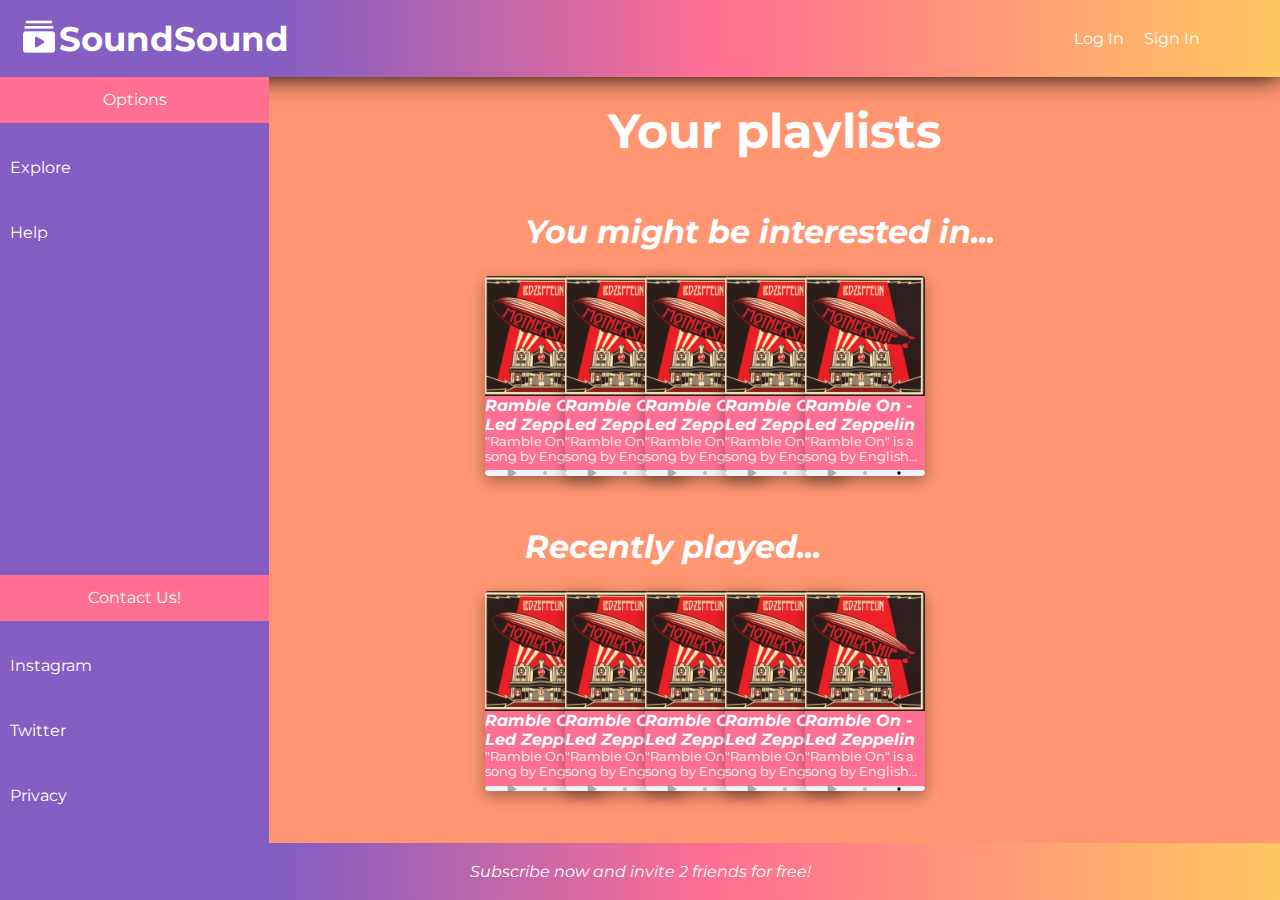
==== index.html @ 800c6c3a "changes needed for w3c validator" ====
<!DOCTYPE html>
<html lang="en">
<head>
    <meta charset="UTF-8">
    <meta http-equiv="X-UA-Compatible" content="IE=edge">
    <meta name="viewport" content="width=device-width, initial-scale=1.0">
    <title>TP UI</title>
    <link rel="stylesheet" href="./index.css">
</head>
<body>
    <nav class="main-nav gradient1-bg shadow1">
        <div class="home-section">
            <img alt="app image" src="./icons8-video-playlist-40.png">
            <h2>SoundSound</h2>
        </div>
        <ul>
            <li><a href="">Log In</a></li>
            <li><a href="">Sign In</a></li>
        </ul>
    </nav>
    <aside class="main-sidebar main-dark-bg-color">
        <nav>
            <ul>
                <li>Options</li>
                <li><a href=""><img alt="icon" src="./icons8-search-40.png"> Explore</a></li>
                <li><a href=""><img alt="icon" src="./icons8-sos-48.png"> Help</a></li>
            </ul>
            <ul>
                <li>Contact Us!</li>
                <li><a href=""><img alt="instagram icon" src="./icons8-instagram-48.png"> Instagram</a></li>
                <li><a href=""><img alt="twitter icon" src="./icons8-twitter-48.png"> Twitter</a></li>
                <li><a href=""><img alt="priv policy" src="./icons8-privacy-policy-64.png"> Privacy</a></li>
            </ul>
        </nav>
    </aside>
    <main class="main-content main-light-bg-color">
        <h1 class="main-title">Your playlists</h1>
        <div class="playlist">
            <h1>You might be interested in...</h1>
            <div class="card-container">
                <div class="music-card shadow2">
                    <img  alt="album image" src="./71ZgMvfWOML._SL1200_.jpg">
                    <div class="description">
                        <h6>Ramble On - Led Zeppelin</h6>
                        <p>
                            "Ramble On" is a song by English rock band Led Zeppelin from their 1969 album Led Zeppelin II.
                            It was co-written by Jimmy Page and Robert Plant, and was recorded in 1969 at
                            Juggy Sound Studio, New York City, during the band's second concert tour of North America.
                        </p>
                    </div>
                    <audio controls>
                        <source src="./led-zeppelin-ramble-on.mp3" type="audio/mpeg">
                    Your browser does not support the audio element.
                    </audio>
                </div>
            </div>
        </div>
        <div class="playlist">
            <h1>Recently played...</h1>
            <div class="card-container">
            </div>
        </div>
    </main>
    <footer class="main-footer gradient1-bg">
        <span>Subscribe now and invite 2 friends for free!</span>
    </footer>
    <script>
        const CARDS_PER_CONTAINER = 5;

        function deep_copy_node(node) {
            return document.importNode(node, true)
        }
        function rep_n_nodes(container, sample_node, rep_count) {
            for (let cpy = deep_copy_node(sample_node);
                    rep_count != 0;
                    cpy=deep_copy_node(sample_node), rep_count--)
                container.appendChild(cpy);
        }

        const card_containers = document.querySelectorAll("div.card-container");
        const sample_card = card_containers[0].querySelector(".music-card");

        for (const cc of card_containers)
            rep_n_nodes(cc, sample_card, CARDS_PER_CONTAINER - cc.childElementCount);
    </script>
</body>
</html>
---- index.css ----
@import url('https://fonts.googleapis.com/css2?family=Montserrat:wght@200;400&display=swap');

:root {
    --orangish: #ff6f91;
    --light-orange: #ff9671;
    --yellow1: #ffc75f;
    --yellow2: #f9f871;

    --light-purple: #845ec2;
    --pinkish: #d65db1;

    --main-font-color: #fff;
}

.main-light-bg-color {
    background-color: var(--light-orange);
    color: var(--main-font-color);
}

.secondary-light-bg-color {
    background-color: var(--orangish);
    color: var(--main-font-color);
}

.main-dark-bg-color {
    background-color: var(--light-purple);
    color: var(--main-font-color);
}

.gradient1-bg {
    background: rgb(132,94,194);
    background: linear-gradient(90deg, rgba(132,94,194,1) 22%, rgba(255,111,145,1) 56%, rgba(255,199,95,1) 100%); 
    color: var(--main-font-color);
}

.shadow1 {
    box-shadow: 0 0 24px 0 #000;
}

.shadow2 {
    box-shadow: rgba(0, 0, 0, 0.35) 0px 5px 15px;
}

/* misc stuff */
a, a:visited, a:active {
    color: inherit;
    text-decoration: underline solid transparent;
    transition: text-decoration 0.3s ease-out;
}

a:hover {
    color: inherit;
    text-decoration: underline white;
}

ul {
    list-style-type: none;
}

/* general layout stuff */
html, body {
    padding: 0;
    margin: 0;
    height: 100%; 
    font-family: 'Montserrat', sans-serif;
}

body {
    width: 100%;

    display: grid;
    grid-template-columns: 0.8fr 3fr;
    grid-template-rows: 1fr 4fr 4fr 0.6fr;
    grid-template-areas:
    "nav nav"
    "sidebar content"
    "sidebar content"
    "footer  footer";

    overflow: hidden;
}

/* main content stuff */
.main-content {
    grid-area: content;
    overflow-y: auto;
    overflow-x: hidden;

    display: flex;
    flex-direction: column;
    align-items: center;
    justify-content: start;
}

.main-title {
    text-align: center;
    width: 100%;

    margin: 0;
    margin-top: 2.5%;
    font-size: 3rem;
}

.playlist {
    margin-top: 3%;
}

.playlist:last-of-type {
    margin-bottom: 5%;
}

.playlist h1 {
    width: 100%;
    margin-bottom: 5%;

    font-size: 2rem;
    font-style: italic;
}

.playlist .card-container {
    display: flex;
    width: 80%;
}

.music-card {
    height: 280px;
    width: 200px;
    margin-left: -50px;

    display: flex;
    flex-direction: column;
    justify-content: space-between;
    align-items: stretch;

    background-color: var(--orangish);
    border-radius: 4px;

    position: relative;
    transition: 0.25s ease-out;
    left: 0px;

    overflow: hidden;
    overflow-wrap: anywhere;
}

.music-card:hover {
    transform: translateY(-10px);
}
  
.music-card:hover ~ .music-card { /* animation on siblings of the hovered card */
    left: 50px;
}

.music-card img {
    height: 60%;
}

.music-card .description {
    height: 40%;
}

.music-card .description h6 {
    top: 0;
    margin: 0;

    font-style: italic;
    font-size: 1rem;

    /* cut the $--webkit-line-clamp line of text with ellipsis */
    text-overflow: ellipsis;
    overflow: hidden;
    display: -webkit-box;
    -webkit-line-clamp: 2;
    -webkit-box-orient: vertical;
}

.music-card .description p {
    /* display: inline-block; */
    margin: 0;
    font-size: 0.8rem;

    /* cut the $--webkit-line-clamp line of text with ellipsis */
    text-overflow: ellipsis;
    overflow: hidden;
    display: -webkit-box;
    -webkit-line-clamp: 2;
    -webkit-box-orient: vertical;
}

.music-card audio {
    width: 100%;
    bottom: 0;
    margin: 0;
    margin-top: 0.4rem;
}

/* main nav stuff */
.main-nav {
    grid-area: nav;
    position: sticky;
    top: 0;

    display: flex;
    align-items: center;

    justify-content: space-between;
}

.main-nav * {
    display: inline;
}

.main-nav .home-section {
    height: 100%;
    margin-left: 1.5%;
    display: flex;
    align-items: center;

    font-size: 1.4rem;
}

.main-nav .home-section h2 {
    margin: 0;
}

.main-nav ul {
    margin-right: 5%;
}

.main-nav ul li {
    margin-right: 1rem;
}

/* main footer stuff */
.main-footer {
    grid-area: footer;
    position: sticky;
    left: 0;
    bottom: 0;

    width: 100%;

    display: flex;
    align-items: center;
    justify-content: center;
}

.main-footer span {
    font-style: italic;
}

/* main sidebar stuff */
.main-sidebar {
    grid-area: sidebar;
    overflow-y: auto;
    position: sticky;
    top: 0;
}

.main-sidebar nav {
    height: 100%;
    width: 100%;
    overflow: hidden;

    display: flex;
    flex-direction: column;
    justify-content: space-between;
}

.main-sidebar ul:first-of-type {
    height: 50%;
    width: 100%;

    display: flex;
    flex-wrap: wrap;
    align-content: flex-start;

    padding: 0;
    margin: 0;
}

.main-sidebar ul:last-of-type {
    height: 50%;
    width: 100%;

    display: flex;
    flex-wrap: wrap;
    align-content: flex-end;

    padding: 0;
    margin: 0;
}

.main-sidebar ul li {
    margin-bottom: 8%;
}

.main-sidebar ul li:first-of-type {
    width: 100%;
    padding-top: 5%;
    padding-bottom: 5%;
    text-align: center;
    background-color: var(--orangish);
}

.main-sidebar ul li:not(:first-of-type) {
    width: 113%;
    
    position: relative;
    left: -13%;
    text-align: left;
    transition: left 0.25s ease-out;
}

.main-sidebar ul li:not(:first-of-type):hover {
    left: 0%;
}

.main-sidebar ul li img {
    width: 40px;
    height: 40px;

    margin-right: auto;
    margin-left: auto;
    vertical-align: middle;
    margin-top: -2px;
    margin-right: 20px;
}

@media (max-width: 1366px) {
    /* general layout stuff */
    body {
        grid-template-columns: 0.8fr 3fr;
        grid-template-rows: 0.8fr 4fr 4fr 0.6fr;
        grid-template-areas:
        "nav nav"
        "sidebar content"
        "sidebar content"
        "footer  footer"
    }

    /* main content stuff */
    .music-card {
        height: 200px;
        width: 140px;
        margin-left: -40px;
    }

    /* main sidebar stuff */
    .main-sidebar ul li {
        margin-bottom: 10%;
    }

    .main-sidebar ul li:not(:first-of-type) {
        width: 125%;
        position: relative;
        left: -20%;
    }

    /* main nav stuff */
    .main-nav .home-section {
        margin-left: 1.5%;
    }

    .main-nav .home-section h1 {
        margin: 0;
        font-size: 1.4rem;
    }
}

@media (max-width: 1024px) {
    /* main sidebar stuff */
    .main-sidebar ul li:not(:first-of-type) {
        width: 125%;
        position: relative;
        left: -25%;
    }

    /* main nav stuff */
    .main-nav .home-section h1 {
        font-size: 1rem;
    }
}


@media (max-width: 768px) {
    /* general layout stuff */
    body {
        grid-template-columns: 1fr 3fr;
        grid-template-rows: 0.6fr 4fr 4fr 0.6fr;
        grid-template-areas:
        "nav nav"
        "sidebar content"
        "sidebar content"
        "footer  footer"
    }

    /* main content stuff */
    .music-card {
        height: 160px;
        width: 100px;
        margin-left: -30px;
    }

    .music-card .description p {
        display: none;
    }

    .playlist {
        margin-left: 12.5%;
    }

    /* main sidebar stuff */
    .main-sidebar ul li {
        margin-bottom: 15%;
    }

    .main-sidebar ul li:not(:first-of-type) {
        width: 125%;
        position: relative;
        left: -25%;
    }
}

@media (max-width: 600px) {
    /* main content stuff */
    .music-card {
        height: 160px;
        width: 100px;
        margin-left: -20px;
    }

    /* main sidebar stuff */
    .main-sidebar ul li:not(:first-of-type) {
        width: 135%;
        position: relative;
        left: -35%;
    }

    .main-sidebar ul li img {
        width: 30px;
        height: 30px;
    }
}

@media (max-width: 548px) {
    /* main nav stuff */
    .main-nav .home-section {
        margin-left: 2.5%;
    }

    .main-nav .home-section h1 {
        display: none;
    }

    /* main sidebar stuff */
    .main-sidebar ul li:not(:first-of-type) {
        width: 130%;
        position: relative;
        left: -30%;
    }

    .main-sidebar ul li img {
        width: 18px;
        height: 18px;
    }
}
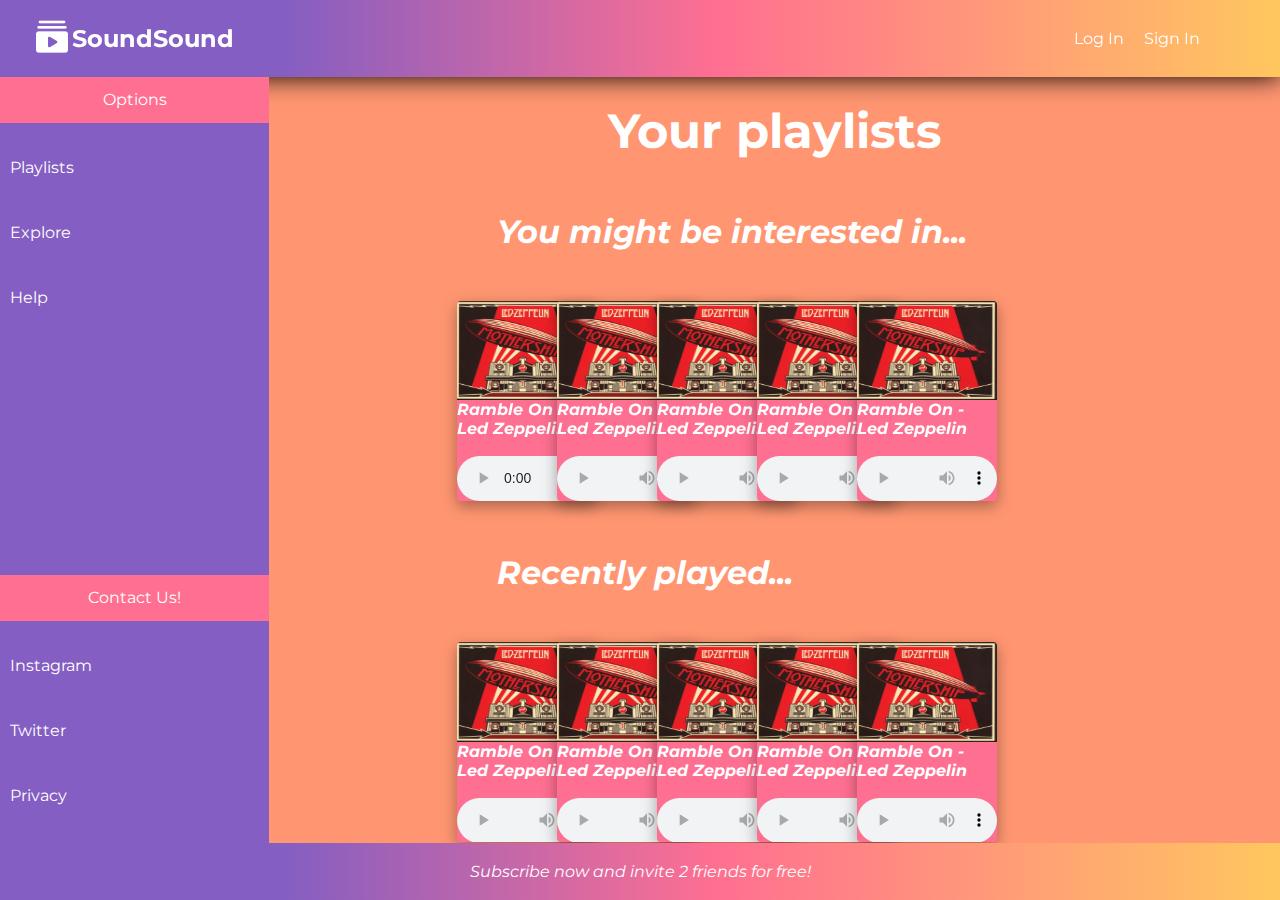
==== commit a5076068: "borrador 1" ====
--- a/index.html
+++ b/index.html
@@ -22,6 +22,7 @@
         <nav>
             <ul>
                 <li>Options</li>
+                <li><a href=""><img alt="icon" src="./icons8-playlist-48.png"> Playlists</a></li>
                 <li><a href=""><img alt="icon" src="./icons8-search-40.png"> Explore</a></li>
                 <li><a href=""><img alt="icon" src="./icons8-sos-48.png"> Help</a></li>
             </ul>
@@ -39,7 +40,10 @@
             <h1>You might be interested in...</h1>
             <div class="card-container">
                 <div class="music-card shadow2">
-                    <img  alt="album image" src="./71ZgMvfWOML._SL1200_.jpg">
+                    <div class="mini">
+                        <img  alt="album image" src="./71ZgMvfWOML._SL1200_.jpg">
+                        <img alt="play button" src="./icons8-play-80.png">
+                    </div>
                     <div class="description">
                         <h6>Ramble On - Led Zeppelin</h6>
                         <p>
@@ -57,6 +61,11 @@
         </div>
         <div class="playlist">
             <h1>Recently played...</h1>
+            <div class="card-container">
+            </div>
+        </div>
+        <div class="playlist">
+            <h1>Hits of the year</h1>
             <div class="card-container">
             </div>
         </div>
@@ -80,8 +89,9 @@
         const card_containers = document.querySelectorAll("div.card-container");
         const sample_card = card_containers[0].querySelector(".music-card");
 
-        for (const cc of card_containers)
+        for (const cc of card_containers) {
             rep_n_nodes(cc, sample_card, CARDS_PER_CONTAINER - cc.childElementCount);
+        }
     </script>
 </body>
 </html>--- a/index.css
+++ b/index.css
@@ -103,6 +103,8 @@
 
 .playlist {
     margin-top: 3%;
+    width: 100%;
+    padding-left: 35%;
 }
 
 .playlist:last-of-type {
@@ -110,7 +112,7 @@
 }
 
 .playlist h1 {
-    width: 100%;
+    width: 80%;
     margin-bottom: 5%;
 
     font-size: 2rem;
@@ -151,12 +153,32 @@
     left: 50px;
 }
 
-.music-card img {
+.music-card .mini {
     height: 60%;
+    width: 100%;
+
+    overflow: hidden
+}
+
+.music-card .mini img {
+    width: 100%;
+    height: 100%;
+}
+
+.music-card .mini img:last-of-type {
+    position: relative;
+    top: -100%;
+    z-index: 2;
+    opacity: 0;
+    transition: opacity 0.25s ease-out;
+}
+
+.music-card .mini img:last-of-type:hover {
+    opacity: 1.0;
 }
 
 .music-card .description {
-    height: 40%;
+    height: 30%;
 }
 
 .music-card .description h6 {
@@ -340,12 +362,24 @@
     }
 
     /* main content stuff */
+    .playlist {
+        padding-left: 45%;
+    }
+
     .music-card {
         height: 200px;
         width: 140px;
         margin-left: -40px;
     }
 
+    .music-card .description p {
+        display: none;
+    }
+
+    .music-card:hover ~ .music-card { /* animation on siblings of the hovered card */
+        left: 40px;
+    }
+
     /* main sidebar stuff */
     .main-sidebar ul li {
         margin-bottom: 10%;
@@ -366,9 +400,19 @@
         margin: 0;
         font-size: 1.4rem;
     }
+
+    /* main nav stuff */
+    .main-nav .home-section {
+        margin-left: 2.5%;
+        font-size: 1rem;
+    }
 }
 
 @media (max-width: 1024px) {
+    /* main content stuff */
+    .playlist {
+        padding-left: 27.5%;
+    }
     /* main sidebar stuff */
     .main-sidebar ul li:not(:first-of-type) {
         width: 125%;
@@ -380,6 +424,7 @@
     .main-nav .home-section h1 {
         font-size: 1rem;
     }
+
 }
 
 
@@ -402,12 +447,8 @@
         margin-left: -30px;
     }
 
-    .music-card .description p {
-        display: none;
-    }
-
-    .playlist {
-        margin-left: 12.5%;
+    .music-card:hover ~ .music-card { /* animation on siblings of the hovered card */
+        left: 30px;
     }
 
     /* main sidebar stuff */
@@ -420,14 +461,31 @@
         position: relative;
         left: -25%;
     }
-}
-
-@media (max-width: 600px) {
+
+    /* main nav stuff */
+    .main-nav .home-section {
+        margin-left: 2.5%;
+    }
+
+    .main-nav .home-section h2 {
+        display: none;
+    }
+}
+
+@media (max-width: 648px) {
     /* main content stuff */
+    .playlist {
+        padding-left: 15%;
+    }
+
     .music-card {
         height: 160px;
         width: 100px;
         margin-left: -20px;
+    }
+
+    .music-card:hover ~ .music-card { /* animation on siblings of the hovered card */
+        left: 20px;
     }
 
     /* main sidebar stuff */
@@ -444,15 +502,6 @@
 }
 
 @media (max-width: 548px) {
-    /* main nav stuff */
-    .main-nav .home-section {
-        margin-left: 2.5%;
-    }
-
-    .main-nav .home-section h1 {
-        display: none;
-    }
-
     /* main sidebar stuff */
     .main-sidebar ul li:not(:first-of-type) {
         width: 130%;
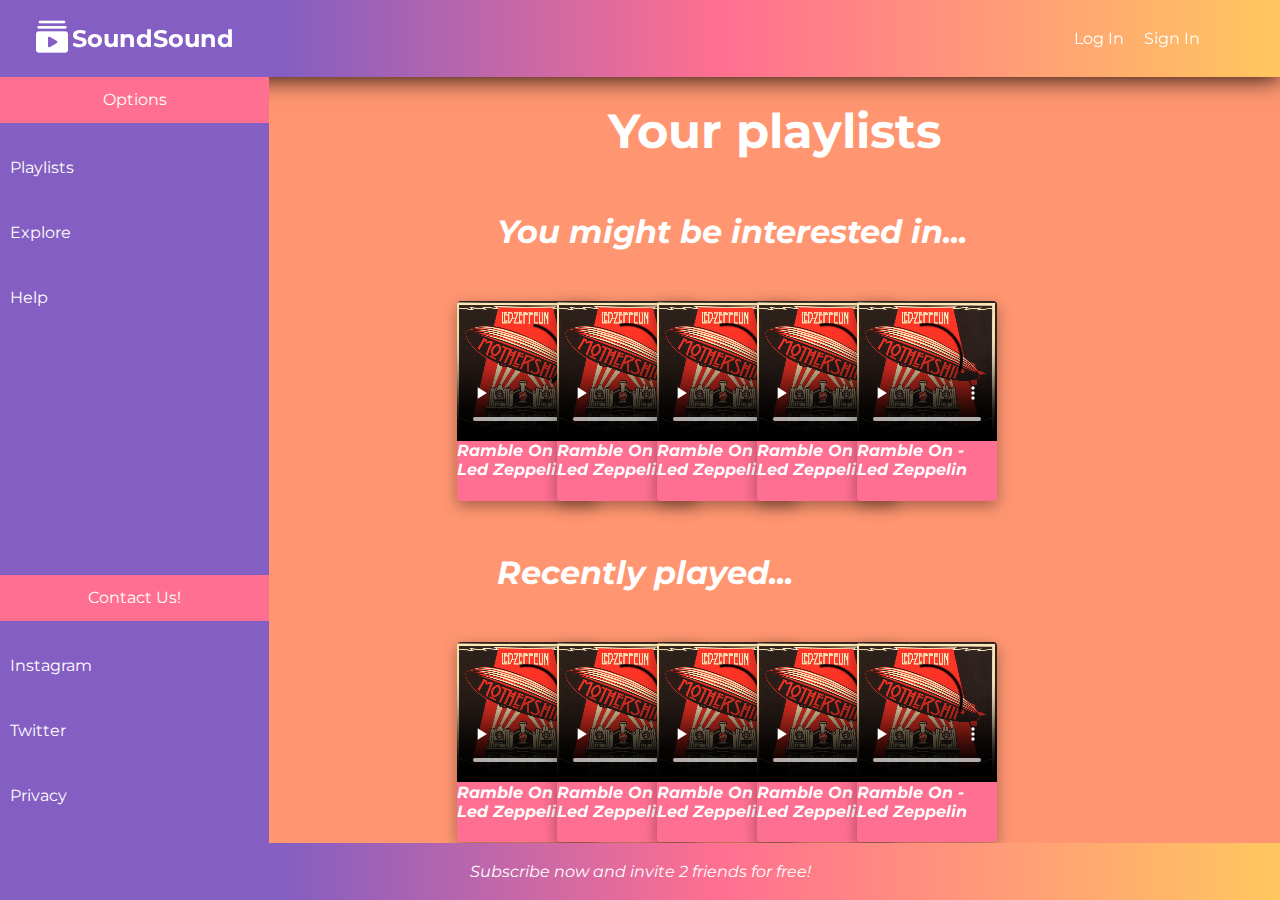
==== commit ee514591: "change audio/img combo in music-card to video" ====
--- a/index.html
+++ b/index.html
@@ -40,10 +40,10 @@
             <h1>You might be interested in...</h1>
             <div class="card-container">
                 <div class="music-card shadow2">
-                    <div class="mini">
-                        <img  alt="album image" src="./71ZgMvfWOML._SL1200_.jpg">
-                        <img alt="play button" src="./icons8-play-80.png">
-                    </div>
+                    <video controls>
+                        <source src="./sample-led-zeppelin-ramble-on.mp4" type="video/mp4">
+                        Your browser does not support the video element.
+                    </video>
                     <div class="description">
                         <h6>Ramble On - Led Zeppelin</h6>
                         <p>
@@ -52,10 +52,6 @@
                             Juggy Sound Studio, New York City, during the band's second concert tour of North America.
                         </p>
                     </div>
-                    <audio controls>
-                        <source src="./led-zeppelin-ramble-on.mp3" type="audio/mpeg">
-                    Your browser does not support the audio element.
-                    </audio>
                 </div>
             </div>
         </div>
--- a/index.css
+++ b/index.css
@@ -153,28 +153,8 @@
     left: 50px;
 }
 
-.music-card .mini {
-    height: 60%;
-    width: 100%;
-
-    overflow: hidden
-}
-
-.music-card .mini img {
-    width: 100%;
-    height: 100%;
-}
-
-.music-card .mini img:last-of-type {
-    position: relative;
-    top: -100%;
-    z-index: 2;
-    opacity: 0;
-    transition: opacity 0.25s ease-out;
-}
-
-.music-card .mini img:last-of-type:hover {
-    opacity: 1.0;
+.music-card .video {
+    height: 70%;
 }
 
 .music-card .description {
@@ -207,13 +187,6 @@
     display: -webkit-box;
     -webkit-line-clamp: 2;
     -webkit-box-orient: vertical;
-}
-
-.music-card audio {
-    width: 100%;
-    bottom: 0;
-    margin: 0;
-    margin-top: 0.4rem;
 }
 
 /* main nav stuff */
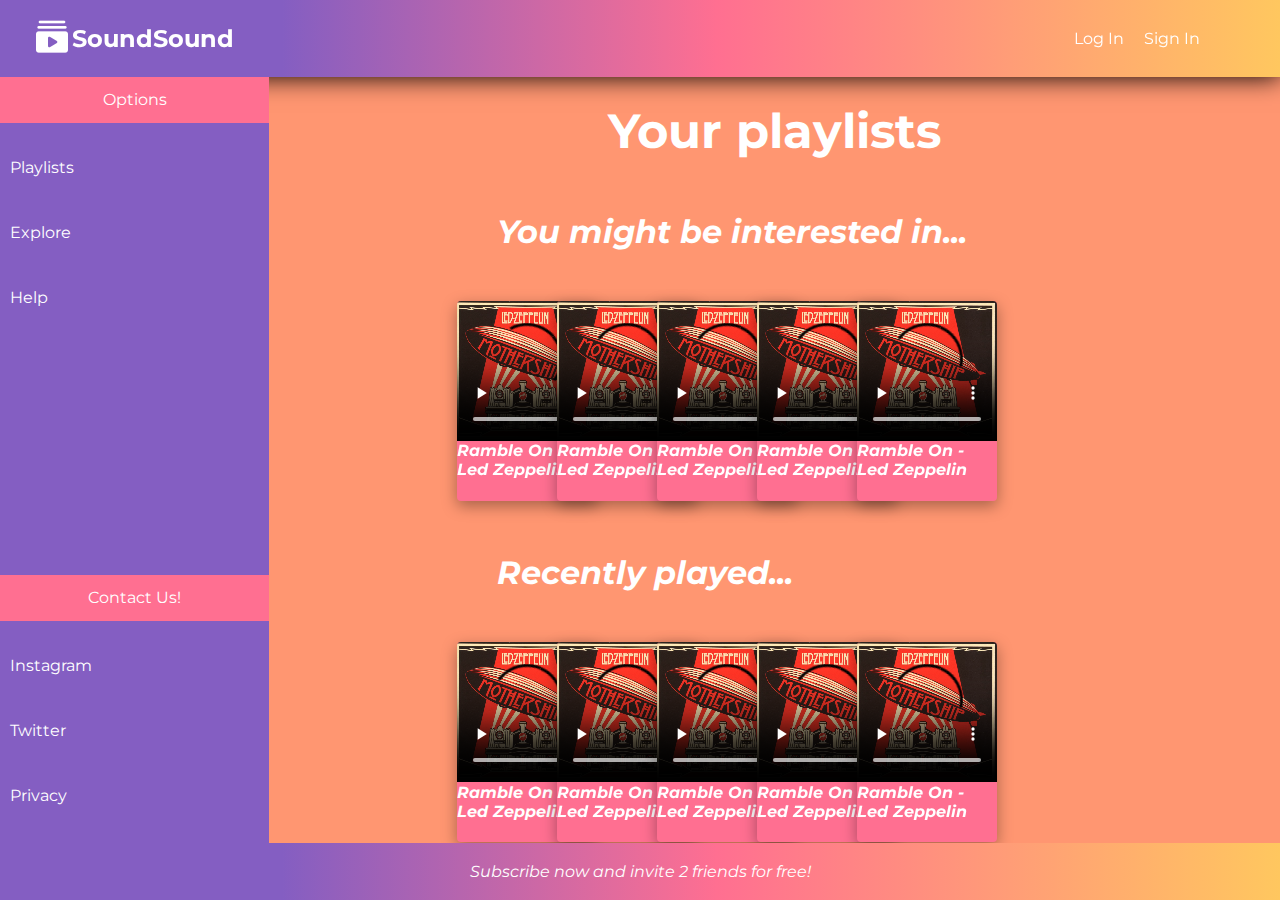
==== commit 29e52086: "order resource locations in filetree" ====
--- a/index.html
+++ b/index.html
@@ -10,7 +10,7 @@
 <body>
     <nav class="main-nav gradient1-bg shadow1">
         <div class="home-section">
-            <img alt="app image" src="./icons8-video-playlist-40.png">
+            <img alt="app image" src="./resources/icons/icons8-video-playlist-40.png">
             <h2>SoundSound</h2>
         </div>
         <ul>
@@ -22,15 +22,15 @@
         <nav>
             <ul>
                 <li>Options</li>
-                <li><a href=""><img alt="icon" src="./icons8-playlist-48.png"> Playlists</a></li>
-                <li><a href=""><img alt="icon" src="./icons8-search-40.png"> Explore</a></li>
-                <li><a href=""><img alt="icon" src="./icons8-sos-48.png"> Help</a></li>
+                <li><a href=""><img alt="icon" src="./resources/icons/icons8-playlist-48.png"> Playlists</a></li>
+                <li><a href=""><img alt="icon" src="./resources/icons/icons8-search-40.png"> Explore</a></li>
+                <li><a href=""><img alt="icon" src="./resources/icons/icons8-sos-48.png"> Help</a></li>
             </ul>
             <ul>
                 <li>Contact Us!</li>
-                <li><a href=""><img alt="instagram icon" src="./icons8-instagram-48.png"> Instagram</a></li>
-                <li><a href=""><img alt="twitter icon" src="./icons8-twitter-48.png"> Twitter</a></li>
-                <li><a href=""><img alt="priv policy" src="./icons8-privacy-policy-64.png"> Privacy</a></li>
+                <li><a href=""><img alt="instagram icon" src="./resources/icons/icons8-instagram-48.png"> Instagram</a></li>
+                <li><a href=""><img alt="twitter icon" src="./resources/icons/icons8-twitter-48.png"> Twitter</a></li>
+                <li><a href=""><img alt="priv policy" src="./resources/icons/icons8-privacy-policy-64.png"> Privacy</a></li>
             </ul>
         </nav>
     </aside>
@@ -41,7 +41,7 @@
             <div class="card-container">
                 <div class="music-card shadow2">
                     <video controls>
-                        <source src="./sample-led-zeppelin-ramble-on.mp4" type="video/mp4">
+                        <source src="./resources/videos/sample-led-zeppelin-ramble-on.mp4" type="video/mp4">
                         Your browser does not support the video element.
                     </video>
                     <div class="description">
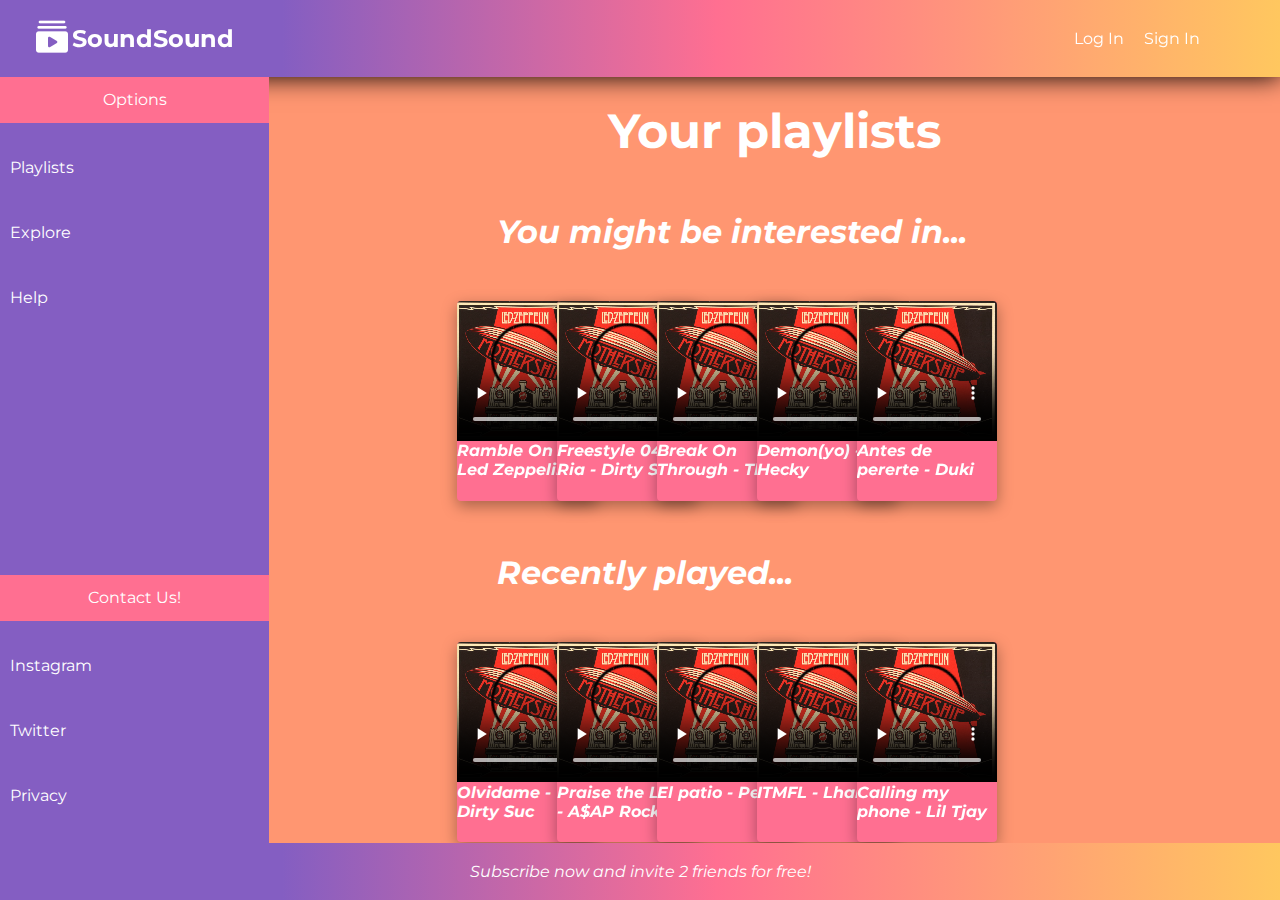
==== commit fee92584: "Canciones" ====
--- a/index.html
+++ b/index.html
@@ -6,6 +6,7 @@
     <meta name="viewport" content="width=device-width, initial-scale=1.0">
     <title>TP UI</title>
     <link rel="stylesheet" href="./index.css">
+    <link rel="shortcut icon" href="./resources/icons/icono-Pestaña.png" />
 </head>
 <body>
     <nav class="main-nav gradient1-bg shadow1">
@@ -36,13 +37,13 @@
     </aside>
     <main class="main-content main-light-bg-color">
         <h1 class="main-title">Your playlists</h1>
+        <!-- First row of songs. -->
         <div class="playlist">
             <h1>You might be interested in...</h1>
             <div class="card-container">
                 <div class="music-card shadow2">
                     <video controls>
                         <source src="./resources/videos/sample-led-zeppelin-ramble-on.mp4" type="video/mp4">
-                        Your browser does not support the video element.
                     </video>
                     <div class="description">
                         <h6>Ramble On - Led Zeppelin</h6>
@@ -53,41 +54,214 @@
                         </p>
                     </div>
                 </div>
+                <div class="music-card shadow2">
+                    <video controls>
+                        <source src="./resources/videos/sample-led-zeppelin-ramble-on.mp4" type="video/mp4">
+                    </video>
+                    <div class="description">
+                        <h6>Freestyle 04 La Ria - Dirty Suc</h6>
+                        <p>
+                            "La Ria" is the last song of a freestyle mixtape of an upcoming new artist from Spain, Dirty Suc.
+                            It was produced by Laghost who is considered one of the most remarkable producers in the country. 
+                    </div>
+                </div>
+                <div class="music-card shadow2">
+                    <video controls>
+                        <source src="./resources/videos/sample-led-zeppelin-ramble-on.mp4" type="video/mp4">
+                    </video>
+                    <div class="description">
+                        <h6>Break On Through - The Doors</h6>
+                        <p>
+                            "Break On Through (To the Other Side)" is a song written and recorded by the Doors. 
+                            It is the opening track of their debut album, The Doors (1967). 
+                            Elektra Records issued the song as the group's first single, which reached number 126 in the United States. 
+                            Despite the single's failure to impact the record sales charts, the song became a concert staple for the band.
+                           
+                        </p>
+                    </div>
+                </div>
+                <div class="music-card shadow2">
+                    <video controls>
+                        <source src="./resources/videos/sample-led-zeppelin-ramble-on.mp4" type="video/mp4">
+                    </video>
+                    <div class="description">
+                        <h6>Demon(yo) - Hecky</h6>
+                        <p>
+                            "Demon(yo)" is considered the most popular song of Hecky the singer of Valencia(Spain). 
+                            At the beginning it was only going to be a song to share with his friends but they advised him to 
+                            upload it and he has become a anthem for his fans
+                        </p>
+                    </div>
+                </div>
+                <div class="music-card shadow2">
+                    <video controls>
+                        <source src="./resources/videos/sample-led-zeppelin-ramble-on.mp4" type="video/mp4">
+                    </video>
+                    <div class="description">
+                        <h6>Antes de pererte - Duki</h6>
+                        <p>
+                            A song produced by Big One that is the third advance of his next work, Reggaeton 2 season.
+                            It is a reggaeton song that tells us a love story in which its members separated by following different paths 
+                            but fail to forget and dream of continuing together.
+                        </p>
+                    </div>
+                </div>
             </div>
-        </div>
+            
+        </div>
+        <!-- Second row of songs. -->
         <div class="playlist">
             <h1>Recently played...</h1>
             <div class="card-container">
+                <div class="music-card shadow2">
+                    <video controls>
+                        <source src="./resources/videos/sample-led-zeppelin-ramble-on.mp4" type="video/mp4">
+                    </video>
+                    <div class="description">
+                        <h6>Olvidame - Dirty Suc</h6>
+                        <p>
+                            "Olvidame" is the first song that went viral of Dirty Suc, an upcoming spanish artist.
+                            It is produced by his personal producer Laghost as the majority of his music.
+                            The lyrics explain his experience with a girl he used to love and is now trying to forget.
+                        </p>
+                    </div>
+                </div>
+                <div class="music-card shadow2">
+                    <video controls>
+                        <source src="./resources/videos/sample-led-zeppelin-ramble-on.mp4" type="video/mp4">
+                    </video>
+                    <div class="description">
+                        <h6>Praise the Lord - A$AP Rocky</h6>
+                        <p>
+                            "Praise the Lord (Da Shine)" is a song by American rapper ASAP Rocky, with production and featured vocals from English rapper Skepta, 
+                            released as the second single from his third studio album Testing on June 26, 2018. It marks the third collaboration between both artists, 
+                            following Skepta's appearance on Cozy Tapes Vol. 1: Friends and ASAP Rocky's appearance on Skepta's Vicious EP in 2017.
+                        </p>
+                    </div>
+                </div>
+                <div class="music-card shadow2">
+                    <video controls>
+                        <source src="./resources/videos/sample-led-zeppelin-ramble-on.mp4" type="video/mp4">
+                    </video>
+                    <div class="description">
+                        <h6>El patio - Pepe</h6>
+                        <p>
+                            The patio, a song that has been really carefully and slowly made and in which we can hear a fusion of urban and "flamenco" sounds full of feeling. 
+                            The guitar chords are the true protagonists, who join the voices of these three artists(Pepe : Vizio, Delaossa y Kiddo).
+                        </p>
+                    </div>
+                </div>
+                <div class="music-card shadow2">
+                    <video controls>
+                        <source src="./resources/videos/sample-led-zeppelin-ramble-on.mp4" type="video/mp4">
+                    </video>
+                    <div class="description">
+                        <h6>ITMFL - Lhaine</h6>
+                        <p>
+                            "ITMFL" is a song by spanish rapper LHAINE who is known to make the best music related with love.
+                            ITMFL stands for "In the mood for love" and the idea of this title belongs to the producer of the song
+                            seryi.
+                        </p>
+                    </div>
+                </div>
+                <div class="music-card shadow2">
+                    <video controls>
+                        <source src="./resources/videos/sample-led-zeppelin-ramble-on.mp4" type="video/mp4">
+                    </video>
+                    <div class="description">
+                        <h6>Calling my phone - Lil Tjay</h6>
+                        <p>
+                            "Calling My Phone" is a song by American recording artists Lil Tjay and 6lack from the former's second studio Destined 2 Win (2021). 
+                            It was released on February 12, 2021, through Columbia and Sony.
+                            The song was steadily teased by Tjay on Twitter and TikTok among other social media accounts starting in December 2020.
+                            Intended as a Valentine's Day gift to his fans, the artist announced the release of the single on February 4, 2021.
+                        </p>
+                    </div>
+                </div>
             </div>
         </div>
+        <!-- Third row of songs. -->
         <div class="playlist">
             <h1>Hits of the year</h1>
             <div class="card-container">
+                <div class="music-card shadow2">
+                    <video controls>
+                        <source src="./resources/videos/sample-led-zeppelin-ramble-on.mp4" type="video/mp4">
+                    </video>
+                    <div class="description">
+                        <h6>Positions - Ariadna Grande</h6>
+                        <p>
+                            "Positions" is a song recorded by American singer Ariana Grande. The song was released by Republic Records on October 23, 2020, 
+                            as the lead single from Grande's sixth studio album of the same name. 
+                            The song was written by Grande, Angelina Barrett, Brian Vincent Bates, Nija Charles, James Jarvis, Tommy Brown, London on da Track, 
+                            and Mr. Franks, and produced by the last three.
+                            It is a midtempo song blending pop and R&B over trap beats, plucked guitar, and violin. Its lyrics see Grande extend romantic overtures to her love interest.
+                        </p>
+                    </div>
+                </div>
+                <div class="music-card shadow2">
+                    <video controls>
+                        <source src="./resources/videos/sample-led-zeppelin-ramble-on.mp4" type="video/mp4">
+                    </video>
+                    <div class="description">
+                        <h6>Intentions - Justin Bieber</h6>
+                        <p>
+                            "Intentions" is a song by Canadian singer Justin Bieber, featuring vocals from American rapper Quavo. 
+                            It was released as the second single from Bieber's fifth studio album, Changes, on February 7, 2020. 
+                            On March 19, 2020, Bieber released an acoustic version of the song, a solo version that does not include Quavo and his verse.
+                            The single received positive reviews from music critics, reached number one in Malaysia, New Zealand, and Singapore.
+                            The music video for "Intentions" was nominated for an MTV Video Music Award.
+                        </p>
+                    </div>
+                </div>
+                <div class="music-card shadow2">
+                    <video controls>
+                        <source src="./resources/videos/sample-led-zeppelin-ramble-on.mp4" type="video/mp4">
+                    </video>
+                    <div class="description">
+                        <h6>Si tu supieras - Feid</h6>
+                        <p>
+                            "Si tu supieras" is a song by artist Feid. The singer talks about all the things he did to try and forget his ex-lover.
+                            A visual that accompanies the launch of his fourth album entitled "Inter Shibuya".
+                            He says that she has no idea of all the times he wanted to write to her but he did not. He does not know whether he willll get 
+                            to see her again as he is unlucky in love.
+                        </p>
+                    </div>
+                </div>
+                <div class="music-card shadow2">
+                    <video controls>
+                        <source src="./resources/videos/sample-led-zeppelin-ramble-on.mp4" type="video/mp4">
+                    </video>
+                    <div class="description">
+                        <h6>Lokera - Rauw & Lyanno</h6>
+                        <p>
+                            "Lokera" is a song recorded by Puerto Rican singers Rauw Alejandro and Lyanno with Puerto Rican rapper Brray. 
+                            It was written by Alejandro, Lyanno, and Brray, while the production was handled by Mr. NaisGai, Alejandro, and Caleb Calloway. 
+                            The song was released for digital download and streaming as a single by Sony Music Latin and Duars Entertainment on July 25, 2022.
+                        </p>
+                    </div>
+                </div>
+                <div class="music-card shadow2">
+                    <video controls>
+                        <source src="./resources/videos/sample-led-zeppelin-ramble-on.mp4" type="video/mp4">
+                    </video>
+                    <div class="description">
+                        <h6>Ojitos Lindos - Bad Bunny</h6>
+                        <p>
+                            "Ojitos Lindos" ("Pretty Eyes") is a song by Puerto Rican rapper Bad Bunny and Colombian band Bomba Estéreo. 
+                            It was released on May 6, 2022, by Rimas Entertainment as the fourteenth track of Bad Bunny's fifth studio album Un Verano Sin Ti (2022), 
+                            alongside the rest of the record.
+                            The song was written by Benito Martínez, Liliana Saumet and Simón Mejía, the latter two who are the members of the Colombian band Bomba Estéreo. 
+                            The song was produced by Tainy, La Paciencia and Mvsis.
+                        </p>
+                    </div>
+                </div>
             </div>
         </div>
     </main>
     <footer class="main-footer gradient1-bg">
         <span>Subscribe now and invite 2 friends for free!</span>
     </footer>
-    <script>
-        const CARDS_PER_CONTAINER = 5;
-
-        function deep_copy_node(node) {
-            return document.importNode(node, true)
-        }
-        function rep_n_nodes(container, sample_node, rep_count) {
-            for (let cpy = deep_copy_node(sample_node);
-                    rep_count != 0;
-                    cpy=deep_copy_node(sample_node), rep_count--)
-                container.appendChild(cpy);
-        }
-
-        const card_containers = document.querySelectorAll("div.card-container");
-        const sample_card = card_containers[0].querySelector(".music-card");
-
-        for (const cc of card_containers) {
-            rep_n_nodes(cc, sample_card, CARDS_PER_CONTAINER - cc.childElementCount);
-        }
-    </script>
+    
 </body>
-</html>+</html>
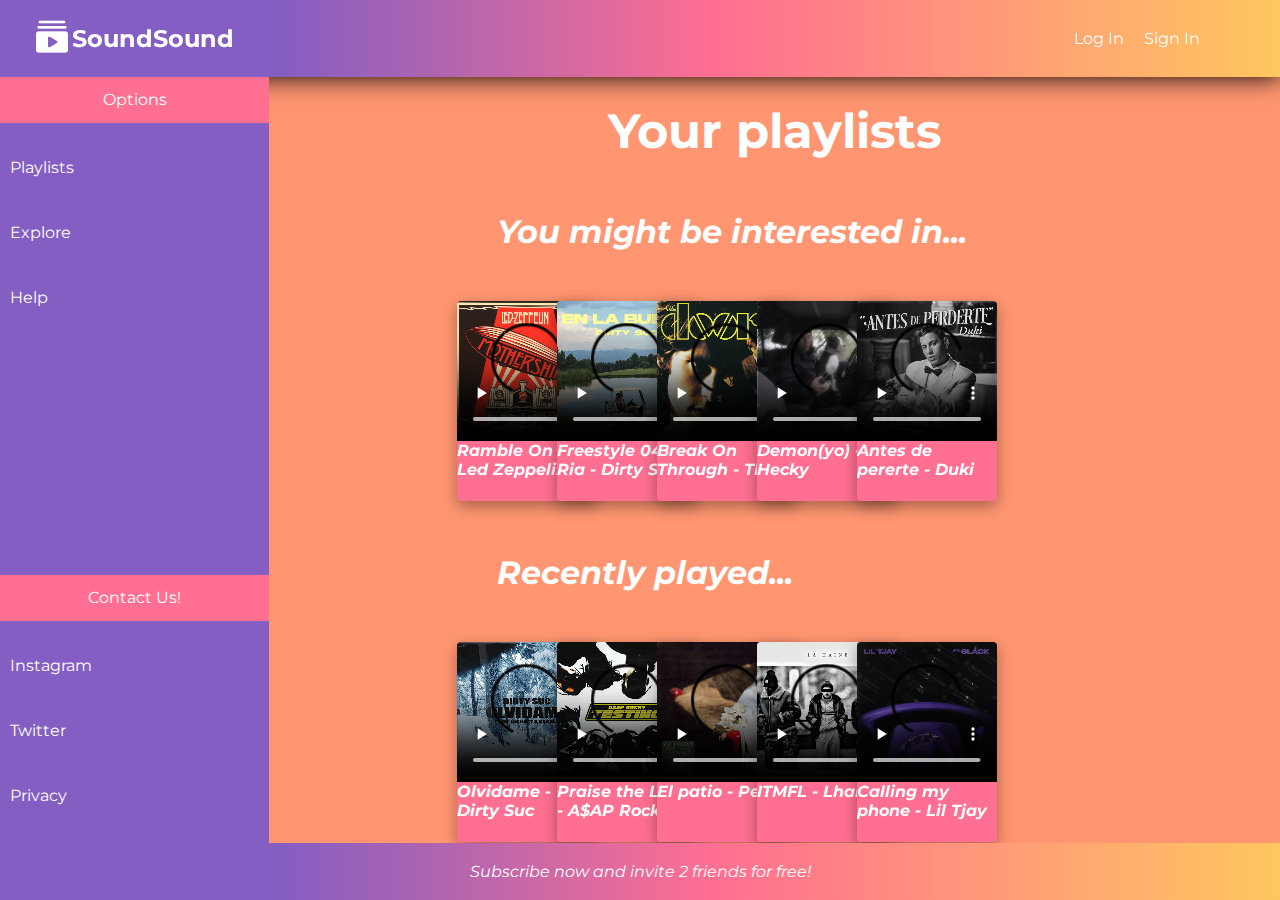
==== commit d23e3213: "create videos from 20sec samples and insert them in html" ====
--- a/index.html
+++ b/index.html
@@ -43,7 +43,7 @@
             <div class="card-container">
                 <div class="music-card shadow2">
                     <video controls>
-                        <source src="./resources/videos/sample-led-zeppelin-ramble-on.mp4" type="video/mp4">
+                        <source src="./resources/videos/1.sample-led-zeppelin-ramble-on.mp4" type="video/mp4">
                     </video>
                     <div class="description">
                         <h6>Ramble On - Led Zeppelin</h6>
@@ -56,7 +56,7 @@
                 </div>
                 <div class="music-card shadow2">
                     <video controls>
-                        <source src="./resources/videos/sample-led-zeppelin-ramble-on.mp4" type="video/mp4">
+                        <source src="./resources/videos/2.sample-Dirty Suc - Freestyle 04_ La Ría (Prod. Iagh0st) [Shot by Whyso].mp4" type="video/mp4">
                     </video>
                     <div class="description">
                         <h6>Freestyle 04 La Ria - Dirty Suc</h6>
@@ -67,7 +67,7 @@
                 </div>
                 <div class="music-card shadow2">
                     <video controls>
-                        <source src="./resources/videos/sample-led-zeppelin-ramble-on.mp4" type="video/mp4">
+                        <source src="./resources/videos/3.sample-The Doors - Break On Through (subtítulado en español).mp4" type="video/mp4">
                     </video>
                     <div class="description">
                         <h6>Break On Through - The Doors</h6>
@@ -82,7 +82,7 @@
                 </div>
                 <div class="music-card shadow2">
                     <video controls>
-                        <source src="./resources/videos/sample-led-zeppelin-ramble-on.mp4" type="video/mp4">
+                        <source src="./resources/videos/4.sample-HECKY - DEMONYO (Videoclip Oficial).mp4" type="video/mp4">
                     </video>
                     <div class="description">
                         <h6>Demon(yo) - Hecky</h6>
@@ -95,7 +95,7 @@
                 </div>
                 <div class="music-card shadow2">
                     <video controls>
-                        <source src="./resources/videos/sample-led-zeppelin-ramble-on.mp4" type="video/mp4">
+                        <source src="./resources/videos/5.sample-DUKI - Antes de Perderte (Video Oficial).mp4" type="video/mp4">
                     </video>
                     <div class="description">
                         <h6>Antes de pererte - Duki</h6>
@@ -115,7 +115,7 @@
             <div class="card-container">
                 <div class="music-card shadow2">
                     <video controls>
-                        <source src="./resources/videos/sample-led-zeppelin-ramble-on.mp4" type="video/mp4">
+                        <source src="./resources/videos/6.sample-Dirty Suc - Olvídame (Prod. Iagh0st & Kashlo) [Dir. WHYSO].mp4" type="video/mp4">
                     </video>
                     <div class="description">
                         <h6>Olvidame - Dirty Suc</h6>
@@ -128,7 +128,7 @@
                 </div>
                 <div class="music-card shadow2">
                     <video controls>
-                        <source src="./resources/videos/sample-led-zeppelin-ramble-on.mp4" type="video/mp4">
+                        <source src="./resources/videos/7.sample-A$AP Rocky - Praise The Lord (Da Shine) (Official Video) ft. Skepta.mp4" type="video/mp4">
                     </video>
                     <div class="description">
                         <h6>Praise the Lord - A$AP Rocky</h6>
@@ -141,7 +141,7 @@
                 </div>
                 <div class="music-card shadow2">
                     <video controls>
-                        <source src="./resources/videos/sample-led-zeppelin-ramble-on.mp4" type="video/mp4">
+                        <source src="./resources/videos/8.sample-Pepe  - El Patio ( Video ).mp4" type="video/mp4">
                     </video>
                     <div class="description">
                         <h6>El patio - Pepe</h6>
@@ -153,7 +153,7 @@
                 </div>
                 <div class="music-card shadow2">
                     <video controls>
-                        <source src="./resources/videos/sample-led-zeppelin-ramble-on.mp4" type="video/mp4">
+                        <source src="./resources/videos/9.sample- ITM4L - L'haine & Negro Bates.mp4" type="video/mp4">
                     </video>
                     <div class="description">
                         <h6>ITMFL - Lhaine</h6>
@@ -166,7 +166,7 @@
                 </div>
                 <div class="music-card shadow2">
                     <video controls>
-                        <source src="./resources/videos/sample-led-zeppelin-ramble-on.mp4" type="video/mp4">
+                        <source src="./resources/videos/10.sample-Lil Tjay - Calling My Phone (feat. 6LACK) [Official Video].mp4" type="video/mp4">
                     </video>
                     <div class="description">
                         <h6>Calling my phone - Lil Tjay</h6>
@@ -186,7 +186,7 @@
             <div class="card-container">
                 <div class="music-card shadow2">
                     <video controls>
-                        <source src="./resources/videos/sample-led-zeppelin-ramble-on.mp4" type="video/mp4">
+                        <source src="./resources/videos/11.sample-Ariana Grande - positions (official video).mp4" type="video/mp4">
                     </video>
                     <div class="description">
                         <h6>Positions - Ariadna Grande</h6>
@@ -201,7 +201,7 @@
                 </div>
                 <div class="music-card shadow2">
                     <video controls>
-                        <source src="./resources/videos/sample-led-zeppelin-ramble-on.mp4" type="video/mp4">
+                        <source src="./resources/videos/12.sample-Justin Bieber - Intentions (Official Video (Short Version)) ft. Quavo.mp4" type="video/mp4">
                     </video>
                     <div class="description">
                         <h6>Intentions - Justin Bieber</h6>
@@ -216,7 +216,7 @@
                 </div>
                 <div class="music-card shadow2">
                     <video controls>
-                        <source src="./resources/videos/sample-led-zeppelin-ramble-on.mp4" type="video/mp4">
+                        <source src="./resources/videos/13.sample-Feid - SI TÚ SUPIERAS (Official Video).mp4" type="video/mp4">
                     </video>
                     <div class="description">
                         <h6>Si tu supieras - Feid</h6>
@@ -230,7 +230,7 @@
                 </div>
                 <div class="music-card shadow2">
                     <video controls>
-                        <source src="./resources/videos/sample-led-zeppelin-ramble-on.mp4" type="video/mp4">
+                        <source src="./resources/videos/14.sample-Rauw Alejandro, Lyanno, Brray - LOKERA (Official Video Lyric).mp4" type="video/mp4">
                     </video>
                     <div class="description">
                         <h6>Lokera - Rauw & Lyanno</h6>
@@ -243,7 +243,7 @@
                 </div>
                 <div class="music-card shadow2">
                     <video controls>
-                        <source src="./resources/videos/sample-led-zeppelin-ramble-on.mp4" type="video/mp4">
+                        <source src="./resources/videos/15.sample-Bad Bunny (ft. Bomba Estéreo) - Ojitos Lindos (360° Visualizer) _ Un Verano Sin Ti.mp4" type="video/mp4">
                     </video>
                     <div class="description">
                         <h6>Ojitos Lindos - Bad Bunny</h6>
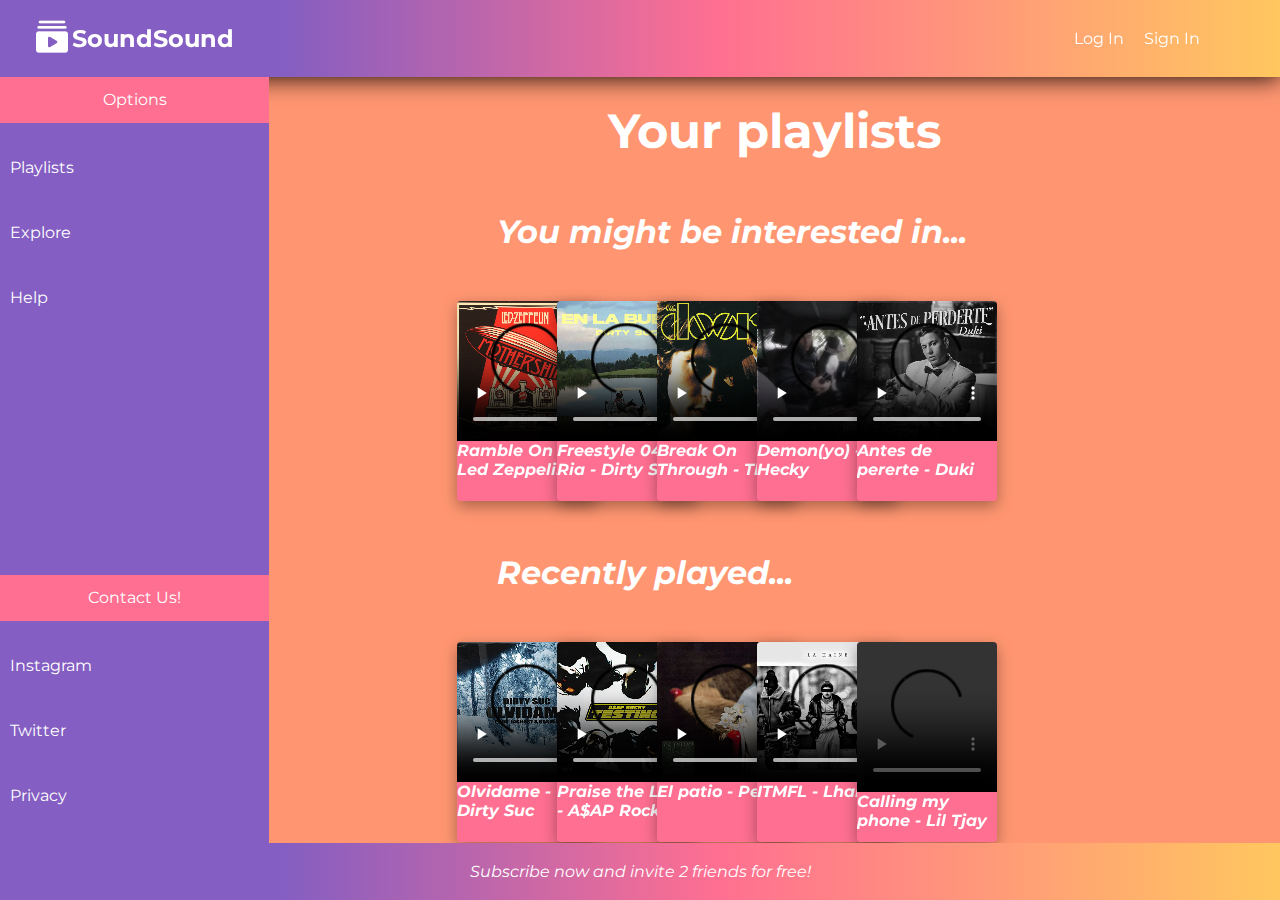
==== commit c0afe194: "w3c compliance: rename videos to numbers and remove self closing link tag" ====
--- a/index.html
+++ b/index.html
@@ -6,7 +6,7 @@
     <meta name="viewport" content="width=device-width, initial-scale=1.0">
     <title>TP UI</title>
     <link rel="stylesheet" href="./index.css">
-    <link rel="shortcut icon" href="./resources/icons/icono-Pestaña.png" />
+    <link rel="shortcut icon" href="./resources/icons/icono-Pestaña.png">
 </head>
 <body>
     <nav class="main-nav gradient1-bg shadow1">
@@ -43,7 +43,7 @@
             <div class="card-container">
                 <div class="music-card shadow2">
                     <video controls>
-                        <source src="./resources/videos/1.sample-led-zeppelin-ramble-on.mp4" type="video/mp4">
+                        <source src="./resources/videos/1.mp4" type="video/mp4">
                     </video>
                     <div class="description">
                         <h6>Ramble On - Led Zeppelin</h6>
@@ -56,7 +56,7 @@
                 </div>
                 <div class="music-card shadow2">
                     <video controls>
-                        <source src="./resources/videos/2.sample-Dirty Suc - Freestyle 04_ La Ría (Prod. Iagh0st) [Shot by Whyso].mp4" type="video/mp4">
+                        <source src="./resources/videos/2.mp4" type="video/mp4">
                     </video>
                     <div class="description">
                         <h6>Freestyle 04 La Ria - Dirty Suc</h6>
@@ -67,7 +67,7 @@
                 </div>
                 <div class="music-card shadow2">
                     <video controls>
-                        <source src="./resources/videos/3.sample-The Doors - Break On Through (subtítulado en español).mp4" type="video/mp4">
+                        <source src="./resources/videos/3.mp4" type="video/mp4">
                     </video>
                     <div class="description">
                         <h6>Break On Through - The Doors</h6>
@@ -82,7 +82,7 @@
                 </div>
                 <div class="music-card shadow2">
                     <video controls>
-                        <source src="./resources/videos/4.sample-HECKY - DEMONYO (Videoclip Oficial).mp4" type="video/mp4">
+                        <source src="./resources/videos/4.mp4" type="video/mp4">
                     </video>
                     <div class="description">
                         <h6>Demon(yo) - Hecky</h6>
@@ -95,7 +95,7 @@
                 </div>
                 <div class="music-card shadow2">
                     <video controls>
-                        <source src="./resources/videos/5.sample-DUKI - Antes de Perderte (Video Oficial).mp4" type="video/mp4">
+                        <source src="./resources/videos/5.mp4" type="video/mp4">
                     </video>
                     <div class="description">
                         <h6>Antes de pererte - Duki</h6>
@@ -115,7 +115,7 @@
             <div class="card-container">
                 <div class="music-card shadow2">
                     <video controls>
-                        <source src="./resources/videos/6.sample-Dirty Suc - Olvídame (Prod. Iagh0st & Kashlo) [Dir. WHYSO].mp4" type="video/mp4">
+                        <source src="./resources/videos/6.mp4" type="video/mp4">
                     </video>
                     <div class="description">
                         <h6>Olvidame - Dirty Suc</h6>
@@ -128,7 +128,7 @@
                 </div>
                 <div class="music-card shadow2">
                     <video controls>
-                        <source src="./resources/videos/7.sample-A$AP Rocky - Praise The Lord (Da Shine) (Official Video) ft. Skepta.mp4" type="video/mp4">
+                        <source src="./resources/videos/7.mp4" type="video/mp4">
                     </video>
                     <div class="description">
                         <h6>Praise the Lord - A$AP Rocky</h6>
@@ -141,7 +141,7 @@
                 </div>
                 <div class="music-card shadow2">
                     <video controls>
-                        <source src="./resources/videos/8.sample-Pepe  - El Patio ( Video ).mp4" type="video/mp4">
+                        <source src="./resources/videos/8.mp4" type="video/mp4">
                     </video>
                     <div class="description">
                         <h6>El patio - Pepe</h6>
@@ -153,7 +153,7 @@
                 </div>
                 <div class="music-card shadow2">
                     <video controls>
-                        <source src="./resources/videos/9.sample- ITM4L - L'haine & Negro Bates.mp4" type="video/mp4">
+                        <source src="./resources/videos/9.mp4" type="video/mp4">
                     </video>
                     <div class="description">
                         <h6>ITMFL - Lhaine</h6>
@@ -166,7 +166,7 @@
                 </div>
                 <div class="music-card shadow2">
                     <video controls>
-                        <source src="./resources/videos/10.sample-Lil Tjay - Calling My Phone (feat. 6LACK) [Official Video].mp4" type="video/mp4">
+                        <source src="./resources/videos/10.mp4" type="video/mp4">
                     </video>
                     <div class="description">
                         <h6>Calling my phone - Lil Tjay</h6>
@@ -186,7 +186,7 @@
             <div class="card-container">
                 <div class="music-card shadow2">
                     <video controls>
-                        <source src="./resources/videos/11.sample-Ariana Grande - positions (official video).mp4" type="video/mp4">
+                        <source src="./resources/videos/11.mp4" type="video/mp4">
                     </video>
                     <div class="description">
                         <h6>Positions - Ariadna Grande</h6>
@@ -201,7 +201,7 @@
                 </div>
                 <div class="music-card shadow2">
                     <video controls>
-                        <source src="./resources/videos/12.sample-Justin Bieber - Intentions (Official Video (Short Version)) ft. Quavo.mp4" type="video/mp4">
+                        <source src="./resources/videos/12.mp4" type="video/mp4">
                     </video>
                     <div class="description">
                         <h6>Intentions - Justin Bieber</h6>
@@ -216,7 +216,7 @@
                 </div>
                 <div class="music-card shadow2">
                     <video controls>
-                        <source src="./resources/videos/13.sample-Feid - SI TÚ SUPIERAS (Official Video).mp4" type="video/mp4">
+                        <source src="./resources/videos/13.mp4" type="video/mp4">
                     </video>
                     <div class="description">
                         <h6>Si tu supieras - Feid</h6>
@@ -230,7 +230,7 @@
                 </div>
                 <div class="music-card shadow2">
                     <video controls>
-                        <source src="./resources/videos/14.sample-Rauw Alejandro, Lyanno, Brray - LOKERA (Official Video Lyric).mp4" type="video/mp4">
+                        <source src="./resources/videos/14.mp4" type="video/mp4">
                     </video>
                     <div class="description">
                         <h6>Lokera - Rauw & Lyanno</h6>
@@ -243,7 +243,7 @@
                 </div>
                 <div class="music-card shadow2">
                     <video controls>
-                        <source src="./resources/videos/15.sample-Bad Bunny (ft. Bomba Estéreo) - Ojitos Lindos (360° Visualizer) _ Un Verano Sin Ti.mp4" type="video/mp4">
+                        <source src="./resources/videos/15.mp4" type="video/mp4">
                     </video>
                     <div class="description">
                         <h6>Ojitos Lindos - Bad Bunny</h6>
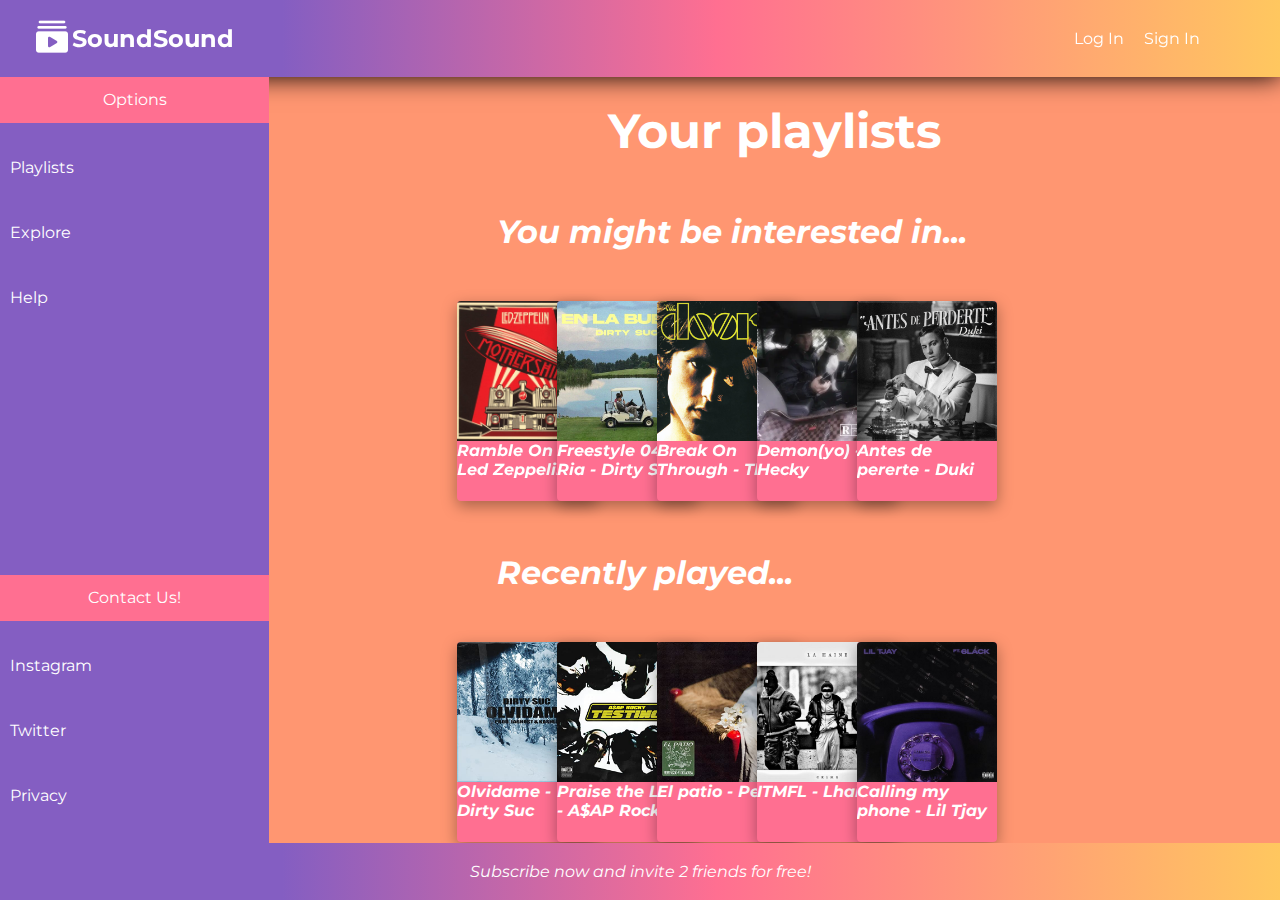
==== commit e0c8e253: "go back to audio tag on image hover and change filenames for w3c compliance" ====
--- a/index.html
+++ b/index.html
@@ -42,9 +42,13 @@
             <h1>You might be interested in...</h1>
             <div class="card-container">
                 <div class="music-card shadow2">
-                    <video controls>
-                        <source src="./resources/videos/1.mp4" type="video/mp4">
-                    </video>
+                    <div class="thumbnail">
+                        <img src="./resources/images/1.jpg" alt="Led Zeppelin Album Image">
+                        <audio controls>
+                            <source src="./resources/audios/1.mp3" type="audio/mpeg">
+                            Your browser doest not support the audio tag
+                        </audio> 
+                    </div>
                     <div class="description">
                         <h6>Ramble On - Led Zeppelin</h6>
                         <p>
@@ -55,9 +59,13 @@
                     </div>
                 </div>
                 <div class="music-card shadow2">
-                    <video controls>
-                        <source src="./resources/videos/2.mp4" type="video/mp4">
-                    </video>
+                    <div class="thumbnail">
+                        <img src="./resources/images/2.jpg" alt="Dirty Suc">
+                        <audio controls>
+                            <source src="./resources/audios/2.mp3" type="audio/mpeg">
+                            Your browser doest not support the audio tag
+                        </audio> 
+                    </div>
                     <div class="description">
                         <h6>Freestyle 04 La Ria - Dirty Suc</h6>
                         <p>
@@ -66,9 +74,13 @@
                     </div>
                 </div>
                 <div class="music-card shadow2">
-                    <video controls>
-                        <source src="./resources/videos/3.mp4" type="video/mp4">
-                    </video>
+                    <div class="thumbnail">
+                        <img src="./resources/images/3.jpg" alt="The doors">
+                        <audio controls>
+                            <source src="./resources/audios/3.mp3" type="audio/mpeg">
+                            Your browser doest not support the audio tag
+                        </audio> 
+                    </div>
                     <div class="description">
                         <h6>Break On Through - The Doors</h6>
                         <p>
@@ -81,9 +93,13 @@
                     </div>
                 </div>
                 <div class="music-card shadow2">
-                    <video controls>
-                        <source src="./resources/videos/4.mp4" type="video/mp4">
-                    </video>
+                    <div class="thumbnail">
+                        <img src="./resources/images/4.webp" alt="Hecky">
+                        <audio controls>
+                            <source src="./resources/audios/4.mp3" type="audio/mpeg">
+                            Your browser doest not support the audio tag
+                        </audio> 
+                    </div>
                     <div class="description">
                         <h6>Demon(yo) - Hecky</h6>
                         <p>
@@ -94,9 +110,13 @@
                     </div>
                 </div>
                 <div class="music-card shadow2">
-                    <video controls>
-                        <source src="./resources/videos/5.mp4" type="video/mp4">
-                    </video>
+                    <div class="thumbnail">
+                        <img src="./resources/images/5.jpg" alt="Duki">
+                        <audio controls>
+                            <source src="./resources/audios/5.mp3" type="audio/mpeg">
+                            Your browser doest not support the audio tag
+                        </audio> 
+                    </div>
                     <div class="description">
                         <h6>Antes de pererte - Duki</h6>
                         <p>
@@ -114,9 +134,13 @@
             <h1>Recently played...</h1>
             <div class="card-container">
                 <div class="music-card shadow2">
-                    <video controls>
-                        <source src="./resources/videos/6.mp4" type="video/mp4">
-                    </video>
+                    <div class="thumbnail">
+                        <img src="./resources/images/6.jpg" alt="Dirty suc">
+                        <audio controls>
+                            <source src="./resources/audios/6.mp3" type="audio/mpeg">
+                            Your browser doest not support the audio tag
+                        </audio> 
+                    </div>
                     <div class="description">
                         <h6>Olvidame - Dirty Suc</h6>
                         <p>
@@ -127,9 +151,13 @@
                     </div>
                 </div>
                 <div class="music-card shadow2">
-                    <video controls>
-                        <source src="./resources/videos/7.mp4" type="video/mp4">
-                    </video>
+                    <div class="thumbnail">
+                        <img src="./resources/images/7.jpg" alt="Asap Rocky">
+                        <audio controls>
+                            <source src="./resources/audios/7.mp3" type="audio/mpeg">
+                            Your browser doest not support the audio tag
+                        </audio> 
+                    </div>
                     <div class="description">
                         <h6>Praise the Lord - A$AP Rocky</h6>
                         <p>
@@ -140,9 +168,13 @@
                     </div>
                 </div>
                 <div class="music-card shadow2">
-                    <video controls>
-                        <source src="./resources/videos/8.mp4" type="video/mp4">
-                    </video>
+                    <div class="thumbnail">
+                        <img src="./resources/images/8.jpg" alt="Pepe">
+                        <audio controls>
+                            <source src="./resources/audios/8.mp3" type="audio/mpeg">
+                            Your browser doest not support the audio tag
+                        </audio> 
+                    </div>
                     <div class="description">
                         <h6>El patio - Pepe</h6>
                         <p>
@@ -152,9 +184,13 @@
                     </div>
                 </div>
                 <div class="music-card shadow2">
-                    <video controls>
-                        <source src="./resources/videos/9.mp4" type="video/mp4">
-                    </video>
+                    <div class="thumbnail">
+                        <img src="./resources/images/9.jpg" alt="Lhaine">
+                        <audio controls>
+                            <source src="./resources/audios/9.mp3" type="audio/mpeg">
+                            Your browser doest not support the audio tag
+                        </audio> 
+                    </div>
                     <div class="description">
                         <h6>ITMFL - Lhaine</h6>
                         <p>
@@ -165,9 +201,13 @@
                     </div>
                 </div>
                 <div class="music-card shadow2">
-                    <video controls>
-                        <source src="./resources/videos/10.mp4" type="video/mp4">
-                    </video>
+                    <div class="thumbnail">
+                        <img src="./resources/images/10.jpg" alt="Lil Tjay">
+                        <audio controls>
+                            <source src="./resources/audios/10.mp3" type="audio/mpeg">
+                            Your browser doest not support the audio tag
+                        </audio> 
+                    </div>
                     <div class="description">
                         <h6>Calling my phone - Lil Tjay</h6>
                         <p>
@@ -185,9 +225,13 @@
             <h1>Hits of the year</h1>
             <div class="card-container">
                 <div class="music-card shadow2">
-                    <video controls>
-                        <source src="./resources/videos/11.mp4" type="video/mp4">
-                    </video>
+                    <div class="thumbnail">
+                        <img src="./resources/images/11.jpg" alt="Ariana Grande">
+                        <audio controls>
+                            <source src="./resources/audios/11.mp3" type="audio/mpeg">
+                            Your browser doest not support the audio tag
+                        </audio> 
+                    </div>
                     <div class="description">
                         <h6>Positions - Ariadna Grande</h6>
                         <p>
@@ -200,9 +244,13 @@
                     </div>
                 </div>
                 <div class="music-card shadow2">
-                    <video controls>
-                        <source src="./resources/videos/12.mp4" type="video/mp4">
-                    </video>
+                    <div class="thumbnail">
+                        <img src="./resources/images/12.jpg" alt="Justin Bieber">
+                        <audio controls>
+                            <source src="./resources/audios/12.mp3" type="audio/mpeg">
+                            Your browser doest not support the audio tag
+                        </audio> 
+                    </div>
                     <div class="description">
                         <h6>Intentions - Justin Bieber</h6>
                         <p>
@@ -215,9 +263,13 @@
                     </div>
                 </div>
                 <div class="music-card shadow2">
-                    <video controls>
-                        <source src="./resources/videos/13.mp4" type="video/mp4">
-                    </video>
+                    <div class="thumbnail">
+                        <img src="./resources/images/13.jpg" alt="Feid">
+                        <audio controls>
+                            <source src="./resources/audios/13.mp3" type="audio/mpeg">
+                            Your browser doest not support the audio tag
+                        </audio> 
+                    </div>
                     <div class="description">
                         <h6>Si tu supieras - Feid</h6>
                         <p>
@@ -229,9 +281,13 @@
                     </div>
                 </div>
                 <div class="music-card shadow2">
-                    <video controls>
-                        <source src="./resources/videos/14.mp4" type="video/mp4">
-                    </video>
+                    <div class="thumbnail">
+                        <img src="./resources/images/14.jpg" alt="Lyanno">
+                        <audio controls>
+                            <source src="./resources/audios/14.mp3" type="audio/mpeg">
+                            Your browser doest not support the audio tag
+                        </audio> 
+                    </div>
                     <div class="description">
                         <h6>Lokera - Rauw & Lyanno</h6>
                         <p>
@@ -242,9 +298,13 @@
                     </div>
                 </div>
                 <div class="music-card shadow2">
-                    <video controls>
-                        <source src="./resources/videos/15.mp4" type="video/mp4">
-                    </video>
+                    <div class="thumbnail">
+                        <img src="./resources/images/15.jpg" alt="Bad Bunny">
+                        <audio controls>
+                            <source src="./resources/audios/15.mp3" type="audio/mpeg">
+                            Your browser doest not support the audio tag
+                        </audio> 
+                    </div>
                     <div class="description">
                         <h6>Ojitos Lindos - Bad Bunny</h6>
                         <p>
--- a/index.css
+++ b/index.css
@@ -153,8 +153,28 @@
     left: 50px;
 }
 
-.music-card .video {
+.music-card .thumbnail {
     height: 70%;
+    position: relative;
+}
+
+.music-card .thumbnail img {
+    position: absolute;
+    top: 0%;
+    width: 100%;
+    height: 100%;
+}
+
+.music-card .thumbnail:hover audio {
+    display: inline;
+}
+
+.music-card .thumbnail audio {
+    position: absolute;
+    width: 100%;
+    bottom: 0;
+    z-index: 100;
+    display: none;
 }
 
 .music-card .description {
